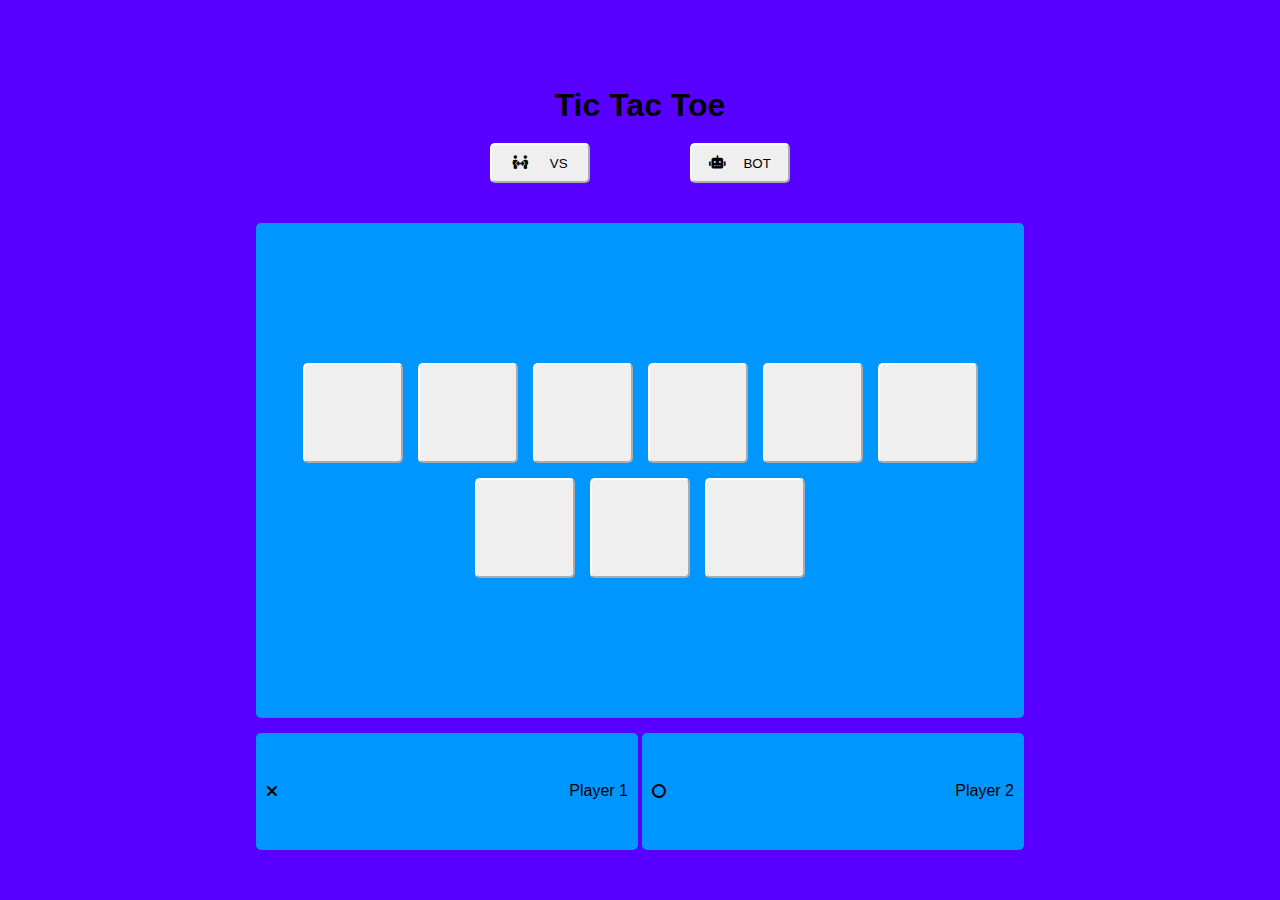
==== index.html @ e2c4b8b4 "tictactoe UI" ====
<!DOCTYPE html>
<html lang="en">
  <head>
    <meta charset="UTF-8" />
    <meta http-equiv="X-UA-Compatible" content="IE=edge" />
    <meta name="viewport" content="width=device-width, initial-scale=1.0" />
    <title>TicTacToe</title>
    <link rel="stylesheet" href="styles.css" />
    <link
      rel="stylesheet"
      href="https://cdnjs.cloudflare.com/ajax/libs/font-awesome/6.1.1/css/all.min.css"
    />
  </head>
  <body>
    <div class="container">
      <header>
        <h1>Tic Tac Toe</h1>
        <div class="nav-btn">
          <button type="button">
            <i class="fa-solid fa-people-arrows-left-right"></i>
            <span> VS </span>
          </button>
          <button type="button">
            <i class="fa-solid fa-robot"></i>
            <span> BOT </span>
          </button>
        </div>
      </header>
      <main>
        <section class="section1">
          <div class="btn-container">
            <button type="button" class="tic-tac-toe-btn"></button>
            <button type="button" class="tic-tac-toe-btn"></button>
            <button type="button" class="tic-tac-toe-btn"></button>
            <button type="button" class="tic-tac-toe-btn"></button>
            <button type="button" class="tic-tac-toe-btn"></button>
            <button type="button" class="tic-tac-toe-btn"></button>
            <button type="button" class="tic-tac-toe-btn"></button>
            <button type="button" class="tic-tac-toe-btn"></button>
            <button type="button" class="tic-tac-toe-btn"></button>
          </div>
        </section>
        <section class="section2">
          <div class="player-container">
            <div class="player one">
              <i class="fa-solid fa-xmark"></i>
              <p>Player 1</p>
            </div>
            <div class="player two">
              <i class="fa-solid fa-o"></i>
              <p>Player 2</p>
            </div>
          </div>
        </section>
      </main>
    </div>
  </body>
</html>
---- styles.css ----
* {
  padding: 0;
  margin: 0;
  box-sizing: border-box;
  font-family: 'Franklin Gothic Medium', 'Arial Narrow', Arial, sans-serif;
}
body {
  min-height: 100vh;
  display: flex;
  background: #5800ff;
}
.container {
  margin: auto;
  height: 85vh;
  width: 60%;
}
header {
  display: flex;
  flex-direction: column;
  justify-content: space-evenly;
  height: 15vh;
  align-items: center;
  margin-bottom: 20px;
}
.nav-btn {
  display: flex;
  flex-direction: row;
  gap: 100px;
}
.nav-btn button {
  display: flex;
  flex-direction: row;
  justify-content: space-evenly;
  align-items: center;
  width: 100px;
  height: 40px;
  border-radius: 5px;
  border-color: white;
}

main {
}
.section1 {
  background: #0096ff;
  height: 55vh;
  border-radius: 5px;
}
.btn-container {
  display: flex;
  flex-direction: row;
  align-content: center;
  flex-wrap: wrap;
  gap: 15px;
  justify-content: center;
  height: 55vh;
  text-align: center;
  align-content: center;
}
.tic-tac-toe-btn {
  width: 100px;
  height: 100px;
  border-radius: 5px;
  border-color: white;
}
.section2 {
  margin-top: 15px;
  height: 13vh;
}
.player-container {
  display: flex;
  flex-direction: row;
  /* gap: 3px; */
  /* background: blue; */
}
.player {
  height: 13vh;
  display: flex;
  flex-direction: row;
  justify-content: space-between;
  padding: 10px;
  align-items: center;
  width: 50%;
  background: #0096ff;
  border-radius: 5px;
}
.one {
  margin-right: 2px;
}
.two {
  margin-left: 2px;
}
button:hover {
  background: #72ffff;
  border: none;
}

@media (max-width: 600px) {
  .container {
    width: 80%;
  }
}
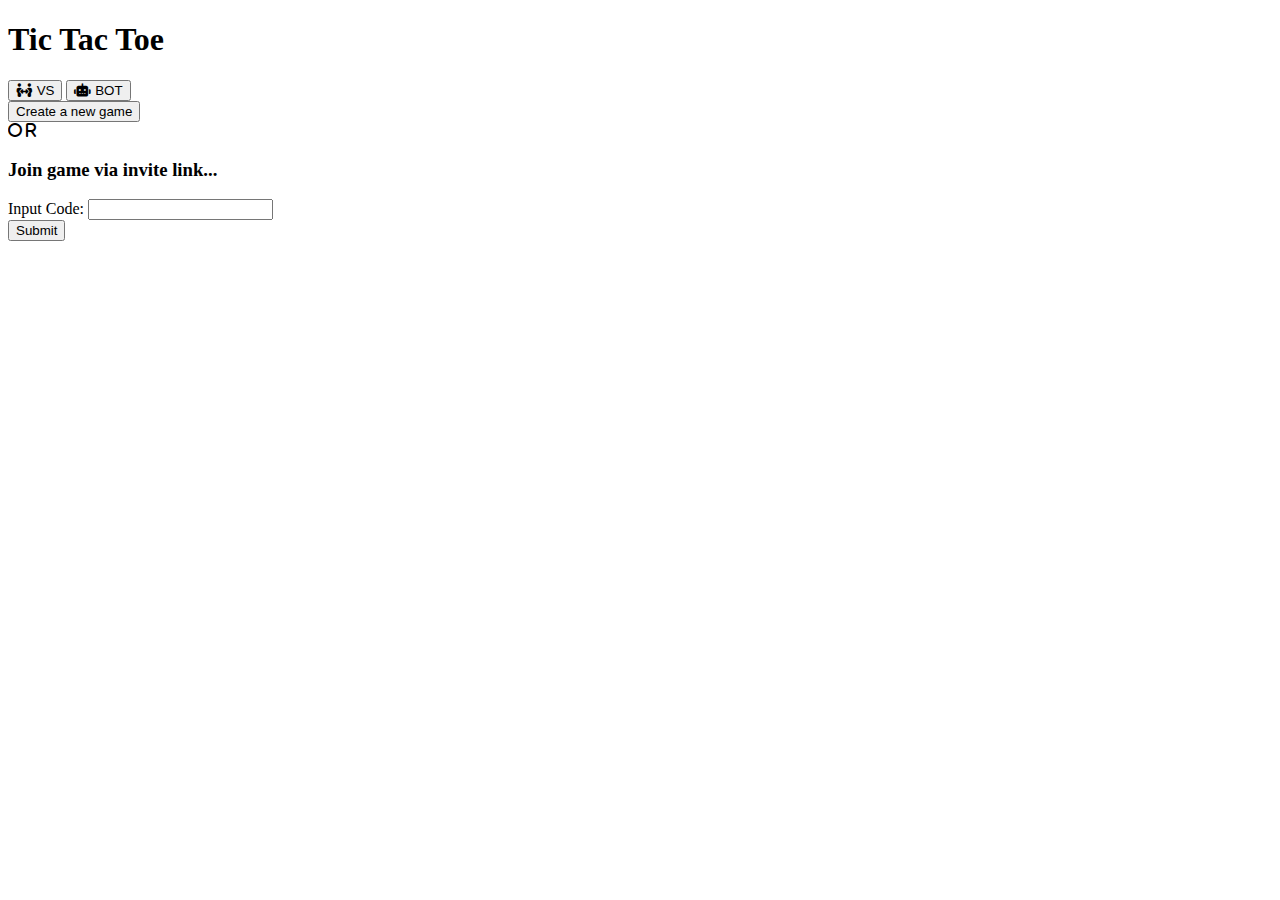
==== commit 63f2858e: "tictactoe modified" ====
--- a/index.html
+++ b/index.html
@@ -4,55 +4,48 @@
     <meta charset="UTF-8" />
     <meta http-equiv="X-UA-Compatible" content="IE=edge" />
     <meta name="viewport" content="width=device-width, initial-scale=1.0" />
-    <title>TicTacToe</title>
-    <link rel="stylesheet" href="styles.css" />
+    <title>Home</title>
+    <link rel="stylesheet" href="index.css" />
     <link
       rel="stylesheet"
       href="https://cdnjs.cloudflare.com/ajax/libs/font-awesome/6.1.1/css/all.min.css"
     />
   </head>
   <body>
-    <div class="container">
+    <main>
       <header>
         <h1>Tic Tac Toe</h1>
         <div class="nav-btn">
-          <button type="button">
+          <button type="button" id="versus">
             <i class="fa-solid fa-people-arrows-left-right"></i>
             <span> VS </span>
           </button>
-          <button type="button">
+          <button type="button" id="bot">
             <i class="fa-solid fa-robot"></i>
             <span> BOT </span>
           </button>
         </div>
       </header>
-      <main>
-        <section class="section1">
-          <div class="btn-container">
-            <button type="button" class="tic-tac-toe-btn"></button>
-            <button type="button" class="tic-tac-toe-btn"></button>
-            <button type="button" class="tic-tac-toe-btn"></button>
-            <button type="button" class="tic-tac-toe-btn"></button>
-            <button type="button" class="tic-tac-toe-btn"></button>
-            <button type="button" class="tic-tac-toe-btn"></button>
-            <button type="button" class="tic-tac-toe-btn"></button>
-            <button type="button" class="tic-tac-toe-btn"></button>
-            <button type="button" class="tic-tac-toe-btn"></button>
+      <div class="btn-container">
+        <a href="/start.html">
+          <button>Create a new game</button>
+        </a>
+        <div class="OR">
+          <i class="fa-solid fa-o"></i>
+          <i class="fa-solid fa-r"></i>
+        </div>
+        <div class="input-section">
+          <h3>Join game via invite link...</h3>
+          <div class="input-text">
+            <label for="code">Input Code:</label>
+            <input type="text" />
           </div>
-        </section>
-        <section class="section2">
-          <div class="player-container">
-            <div class="player one">
-              <i class="fa-solid fa-xmark"></i>
-              <p>Player 1</p>
-            </div>
-            <div class="player two">
-              <i class="fa-solid fa-o"></i>
-              <p>Player 2</p>
-            </div>
-          </div>
-        </section>
-      </main>
-    </div>
+          <button>Submit</button>
+        </div>
+      </div>
+      <!-- <footer>
+        <h3>Developed by Dr.A Codes</h3>
+      </footer> -->
+    </main>
   </body>
 </html>
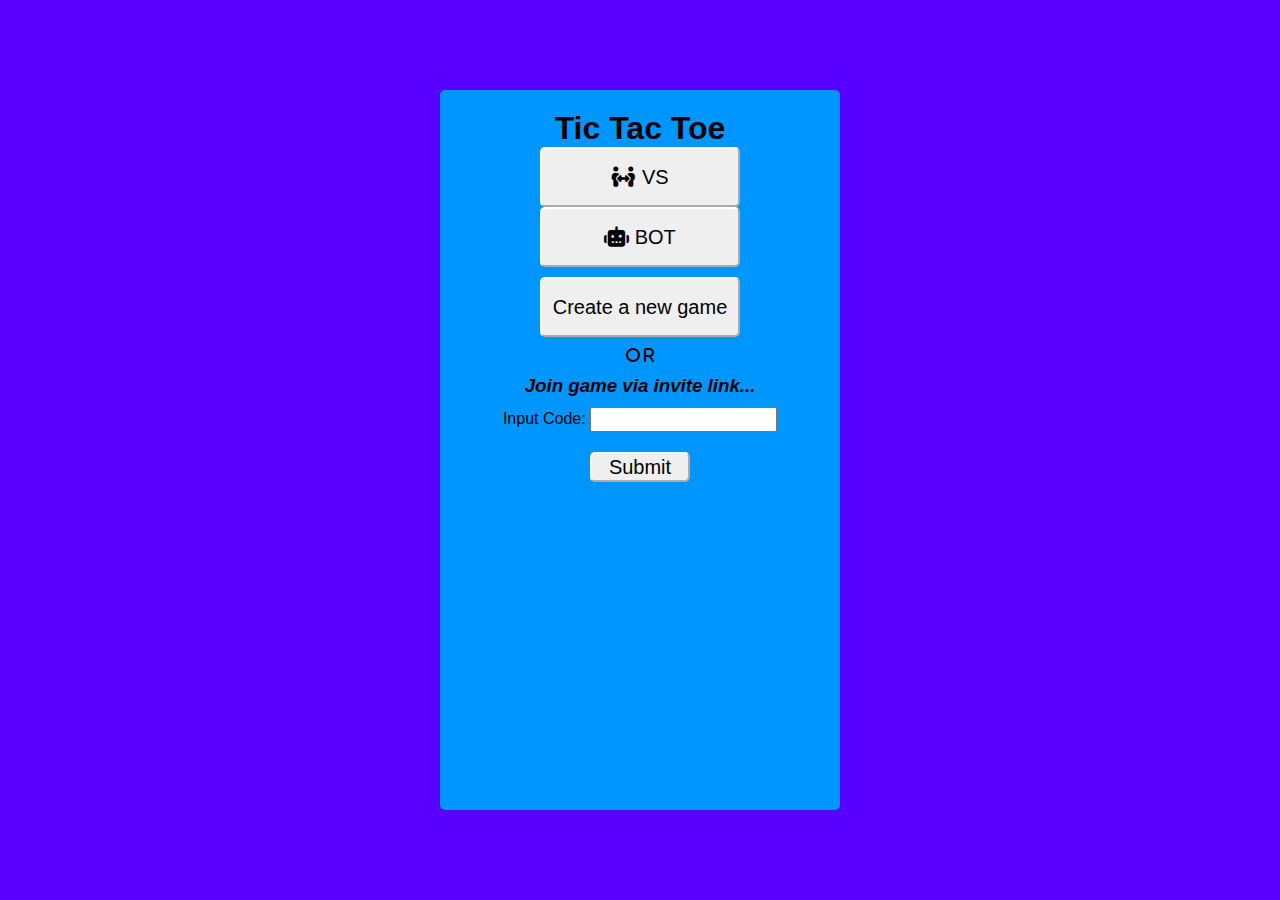
==== commit bebda8f7: "tictactoe" ====
--- a/index.html
+++ b/index.html
@@ -28,7 +28,7 @@
       </header>
       <div class="btn-container">
         <a href="/start.html">
-          <button>Create a new game</button>
+          <button id="createNewGame">Create a new game</button>
         </a>
         <div class="OR">
           <i class="fa-solid fa-o"></i>
@@ -40,12 +40,9 @@
             <label for="code">Input Code:</label>
             <input type="text" />
           </div>
-          <button>Submit</button>
+          <button id="submit">Submit</button>
         </div>
       </div>
-      <!-- <footer>
-        <h3>Developed by Dr.A Codes</h3>
-      </footer> -->
     </main>
   </body>
 </html>
--- a/index.css
+++ b/index.css
@@ -0,0 +1,73 @@
+* {
+  padding: 0;
+  margin: 0;
+  box-sizing: border-box;
+  font-family: 'Franklin Gothic Medium', 'Arial Narrow', Arial, sans-serif;
+}
+body {
+  min-height: 100vh;
+  display: flex;
+  flex-direction: column;
+  background: #5800ff;
+}
+main {
+  display: flex;
+  flex-direction: column;
+  margin: auto;
+  height: 80vh;
+  align-items: center;
+  text-align: center;
+  gap: 10px;
+  background: #0096ff;
+  width: 400px;
+  padding: 20px;
+  border-radius: 5px;
+  /* flex-grow: 1; */
+}
+header img {
+  width: 150px;
+  height: 150px;
+  border-radius: 5px;
+}
+button {
+  width: 200px;
+  height: 60px;
+  font-size: 20px;
+  border-color: white;
+  border-radius: 5px;
+}
+.btn-container {
+  display: flex;
+  flex-direction: column;
+  align-items: center;
+  gap: 10px;
+}
+
+.btn-container .input-section button {
+  width: 100px;
+  height: 30px;
+  border-radius: 5px;
+  border-color: white;
+  margin-top: 10px;
+}
+button:hover {
+  background: #72ffff;
+  border: none;
+  cursor: pointer;
+}
+
+footer {
+  height: calc(100vh - 200px);
+}
+.input-section {
+  display: flex;
+  flex-direction: column;
+  align-items: center;
+  gap: 10px;
+}
+.input-section input {
+  padding: 3px;
+}
+.input-section h3 {
+  font-style: italic;
+}
